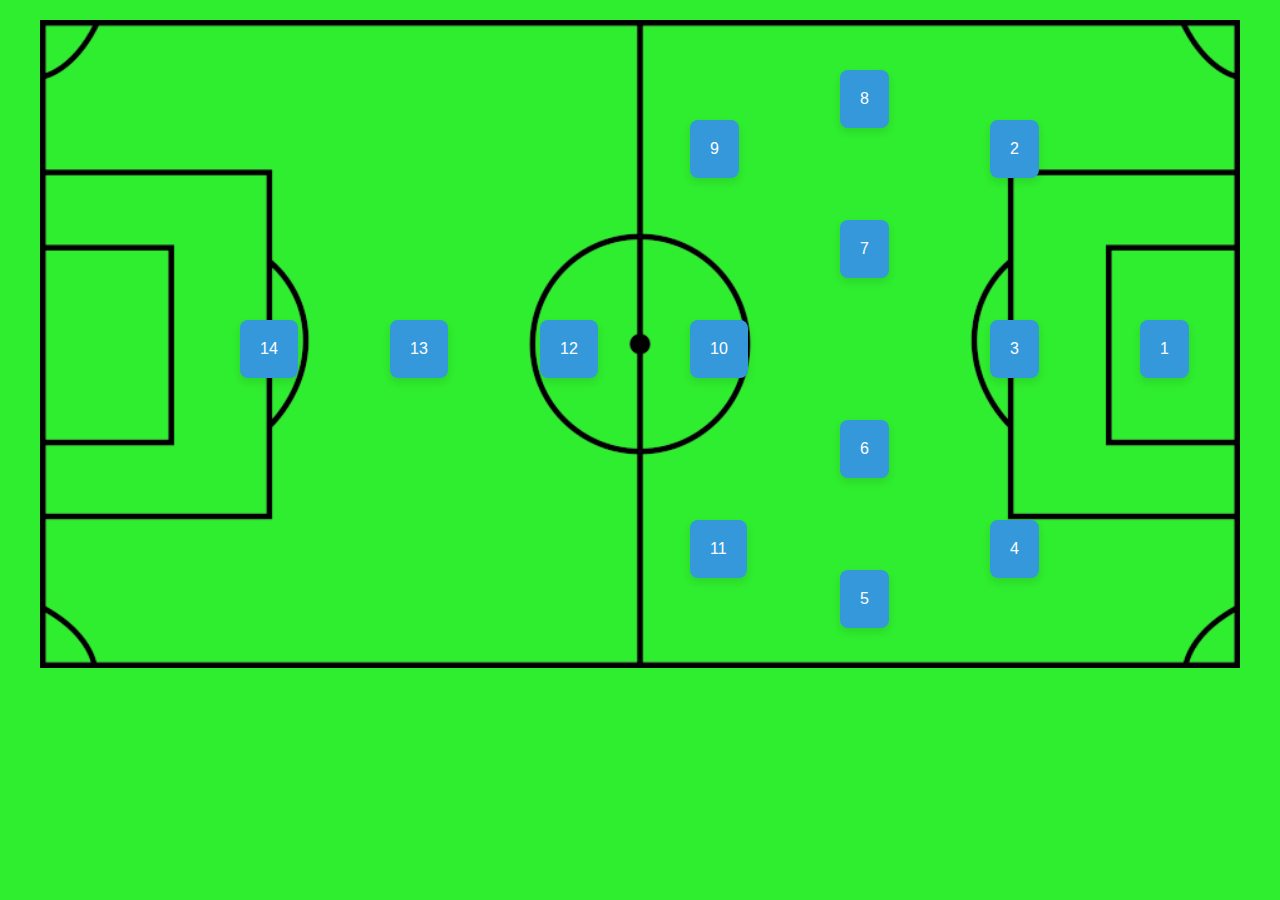
==== index.html @ 2b18959d "begin" ====
<!DOCTYPE html>
<html lang="en">
<head>
    <meta charset="UTF-8">
    <meta name="viewport" content="width=device-width, initial-scale=1.0">
    <title>SoccerGimma</title>
    <link rel="stylesheet" href="style.css">
</head>
<body>
    <div class="container">
        <img src="voetballijnen.png" class="field-image">
        <div class="player ja1">14</div>
        <div class="player ja2">13</div>
        <div class="player ja3">12</div>
        
        <div class="player forward1">9</div>
        <div class="player forward2">10</div>
        <div class="player forward3">11</div>

        <div class="player midfield1">8</div>
        <div class="player midfield2">7</div>
        <div class="player midfield3">6</div>
        <div class="player midfield4">5</div>

        <div class="player defense1">2</div>
        <div class="player defense2">3</div>
        <div class="player defense3">4</div>

        <div class="player goalkeeper">1</div>
    </div>

    <style>
        body {
          margin: 0;
          padding: 0;
          font-family: Arial, sans-serif;
          position: relative; 
        }
    
        .container {
          position: relative; 
          display: grid;
          grid-template-columns: repeat(4, 1fr);
          grid-gap: 20px;
          max-width: 1200px;
          margin: 20px auto;
        }
    
        .field-image {
          width: 100%; 
          height: auto;
          position: absolute; 
          top: 0;
          left: 0;
        }
    
        .player {
          position: absolute; 
          background-color: #3498db;
          color: #fff;
          text-align: center;
          padding: 20px;
          border-radius: 8px;
          box-shadow: 0 4px 8px rgba(0, 0, 0, 0.1);
        }

        .ja1 { top: 300px; left: 200px; }
        .ja2 { top: 300px; left: 350px; }
        .ja3 { top: 300px; left: 500px; }
        .forward1 { top: 100px; left: 650px; }
        .forward2 { top: 300px; left: 650px; }
        .forward3 { top: 500px; left: 650px; }
        .midfield1 { top: 50px; left: 800px; }
        .midfield2 { top: 200px; left: 800px; }
        .midfield3 { top: 400px; left: 800px; }
        .midfield4 { top: 550px; left: 800px; }
        .defense1 { top: 100px; left: 950px; }
        .defense2 { top: 300px; left: 950px; }
        .defense3 { top: 500px; left: 950px; }
        .goalkeeper { top: 300px; left: 1100px; }
      </style>
</body>
</html>
---- style.css ----
body{
    background-color: rgb(47, 237, 47);
}
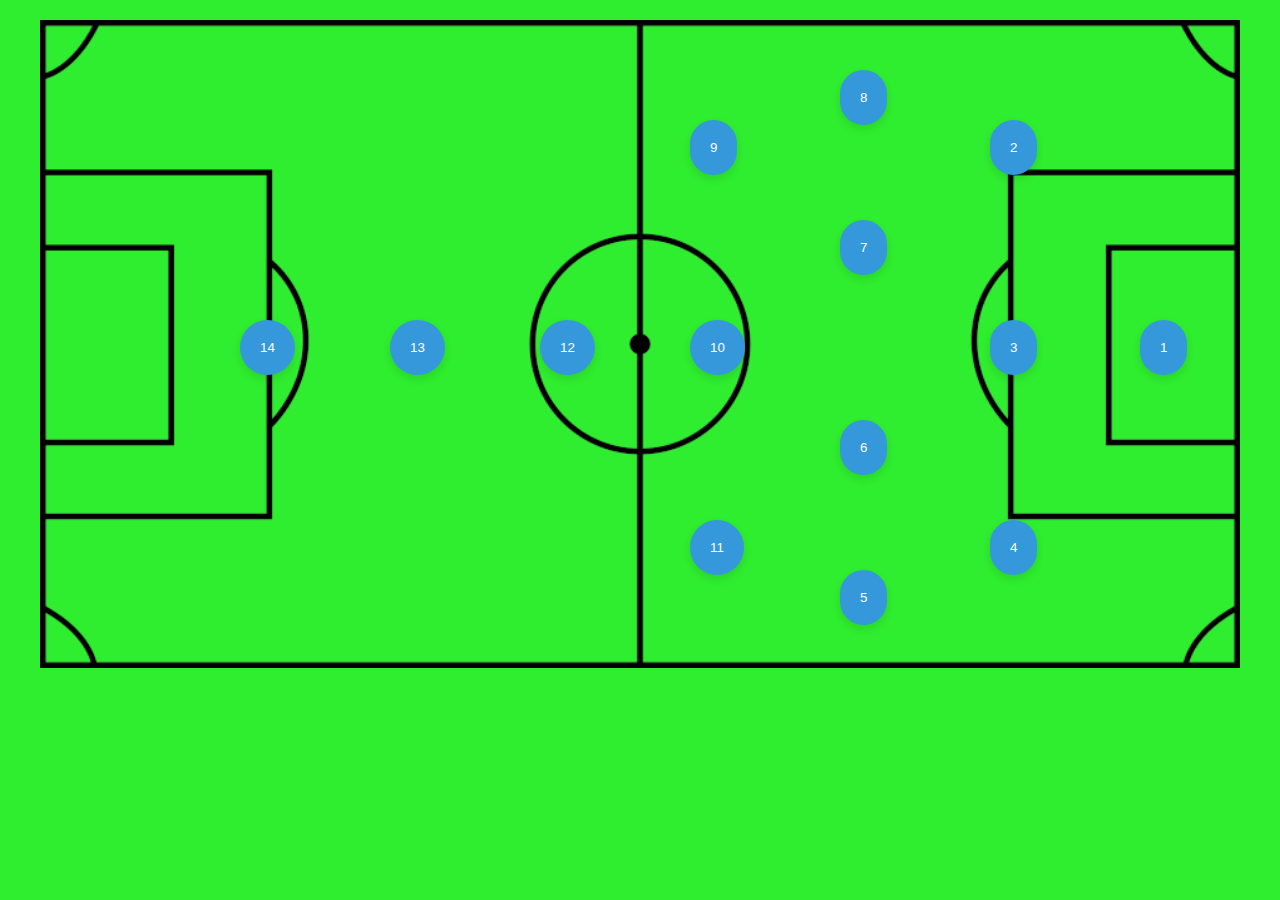
==== commit 746990c4: "update" ====
--- a/index.html
+++ b/index.html
@@ -9,75 +9,35 @@
 <body>
     <div class="container">
         <img src="voetballijnen.png" class="field-image">
-        <div class="player ja1">14</div>
-        <div class="player ja2">13</div>
-        <div class="player ja3">12</div>
         
-        <div class="player forward1">9</div>
-        <div class="player forward2">10</div>
-        <div class="player forward3">11</div>
+        <button class="player ja1" data-level="14" data-current-level="1" onclick="showMultipleChoiceQuestion('Forward 9', 'What is your question for Forward 9?', ['Option 1', 'Option 2', 'Option 3'], 0)">14</button>
+        <button class="player ja2" data-level="13" data-current-level="1" onclick="showMultipleChoiceQuestion('Forward 9', 'What is your question for Forward 9?', ['Option 1', 'Option 2', 'Option 3'], 0)">13</button>
+        <button class="player ja3" data-level="12" data-current-level="1" onclick="showMultipleChoiceQuestion('Forward 9', 'What is your question for Forward 9?', ['Option 1', 'Option 2', 'Option 3'], 0)">12</button>
+        
+        <button class="player forward1" data-level="9" data-current-level="1" onclick="showMultipleChoiceQuestion('Forward 9', 'What is your question for Forward 9?', ['Option 1', 'Option 2', 'Option 3'], 0)">9</button>
+        <button class="player forward2" data-level="10" data-current-level="1" onclick="showMultipleChoiceQuestion('Forward 10', 'What is your question for Forward 10?', ['Option A', 'Option B', 'Option C'], 1)">10</button>
+        <button class="player forward3" data-level="11" data-current-level="1" onclick="showMultipleChoiceQuestion('Forward 11', 'What is your question for Forward 11?', ['Option X', 'Option Y', 'Option Z'], 2)">11</button>
 
-        <div class="player midfield1">8</div>
-        <div class="player midfield2">7</div>
-        <div class="player midfield3">6</div>
-        <div class="player midfield4">5</div>
+        <button class="player midfield1" data-level="8" data-current-level="1" onclick="showMultipleChoiceQuestion('Midfield 8', 'What is your question for Midfield 8?', ['Option M', 'Option N', 'Option O'], 0)">8</button>
+        <button class="player midfield2" data-level="7" data-current-level="1" onclick="showMultipleChoiceQuestion('Midfield 7', 'What is your question for Midfield 7?', ['Option P', 'Option Q', 'Option R'], 1)">7</button>
+        <button class="player midfield3" data-level="6" data-current-level="1" onclick="showMultipleChoiceQuestion('Midfield 6', 'What is your question for Midfield 6?', ['Option S', 'Option T', 'Option U'], 2)">6</button>
+        <button class="player midfield4" data-level="5" data-current-level="1" onclick="showMultipleChoiceQuestion('Midfield 5', 'What is your question for Midfield 5?', ['Option V', 'Option W', 'Option X'], 0)">5</button>
 
-        <div class="player defense1">2</div>
-        <div class="player defense2">3</div>
-        <div class="player defense3">4</div>
+        <button class="player defense1" data-level="2" data-current-level="1" onclick="showMultipleChoiceQuestion('Defense 2', 'What is your question for Defense 2?', ['Option Y', 'Option Z', 'Option A'], 1)">2</button>
+        <button class="player defense2" data-level="3" data-current-level="1" onclick="showMultipleChoiceQuestion('Defense 3', 'What is your question for Defense 3?', ['Option B', 'Option C', 'Option D'], 2)">3</button>
+        <button class="player defense3" data-level="4" data-current-level="1" onclick="showMultipleChoiceQuestion('Defense 4', 'What is your question for Defense 4?', ['Option E', 'Option F', 'Option G'], 0)">4</button>
 
-        <div class="player goalkeeper">1</div>
+        <button class="player goalkeeper" data-level="1" data-current-level="1" onclick="showMultipleChoiceQuestion('Goalkeeper', 'With 202 clean sheets, which goalkeeper has the best record in the Premier League?', ['Joe Hart', 'Petr Cech', 'Peter Schmeichel', 'Hugo Lloris'], 1)">1</button>
     </div>
 
-    <style>
-        body {
-          margin: 0;
-          padding: 0;
-          font-family: Arial, sans-serif;
-          position: relative; 
-        }
-    
-        .container {
-          position: relative; 
-          display: grid;
-          grid-template-columns: repeat(4, 1fr);
-          grid-gap: 20px;
-          max-width: 1200px;
-          margin: 20px auto;
-        }
-    
-        .field-image {
-          width: 100%; 
-          height: auto;
-          position: absolute; 
-          top: 0;
-          left: 0;
-        }
-    
-        .player {
-          position: absolute; 
-          background-color: #3498db;
-          color: #fff;
-          text-align: center;
-          padding: 20px;
-          border-radius: 8px;
-          box-shadow: 0 4px 8px rgba(0, 0, 0, 0.1);
-        }
-
-        .ja1 { top: 300px; left: 200px; }
-        .ja2 { top: 300px; left: 350px; }
-        .ja3 { top: 300px; left: 500px; }
-        .forward1 { top: 100px; left: 650px; }
-        .forward2 { top: 300px; left: 650px; }
-        .forward3 { top: 500px; left: 650px; }
-        .midfield1 { top: 50px; left: 800px; }
-        .midfield2 { top: 200px; left: 800px; }
-        .midfield3 { top: 400px; left: 800px; }
-        .midfield4 { top: 550px; left: 800px; }
-        .defense1 { top: 100px; left: 950px; }
-        .defense2 { top: 300px; left: 950px; }
-        .defense3 { top: 500px; left: 950px; }
-        .goalkeeper { top: 300px; left: 1100px; }
-      </style>
+    <div id="questionModal" class="modal">
+        <div class="modal-content">
+            <span class="close" onclick="closeQuestionModal()">&times;</span>
+            <h2 id="questionTitle"></h2>
+            <p id="questionText"></p>
+            <div id="options"></div>
+        </div>
+    </div>
+    <script src="script.js"></script>
 </body>
-</html> +</html>--- a/style.css
+++ b/style.css
@@ -1,3 +1,89 @@
 body{
-    background-color: rgb(47, 237, 47);
+    background-color: rgb(47, 237, 47); 
+    margin: 0;
+    padding: 0;
+    font-family: Arial, sans-serif;
+    position: relative; 
 }
+
+.container {
+    position: relative; 
+    display: grid;
+    grid-template-columns: repeat(4, 1fr);
+    grid-gap: 20px;
+    max-width: 1200px;
+    margin: 20px auto;
+}
+
+.field-image {
+    width: 100%; 
+    height: auto;
+    position: absolute; 
+    top: 0;
+    left: 0;
+}
+
+.player {
+    position: absolute; 
+    background-color: #3498db;
+    color: #fff;
+    text-align: center;
+    padding: 20px;
+    border-radius: 100px;
+    box-shadow: 0 4px 8px rgba(0, 0, 0, 0.1);
+    cursor: pointer;
+    border: none;
+}
+
+.ja1 { top: 300px; left: 200px; }
+.ja2 { top: 300px; left: 350px; }
+.ja3 { top: 300px; left: 500px; }
+.forward1 { top: 100px; left: 650px; }
+.forward2 { top: 300px; left: 650px; }
+.forward3 { top: 500px; left: 650px; }
+.midfield1 { top: 50px; left: 800px; }
+.midfield2 { top: 200px; left: 800px; }
+.midfield3 { top: 400px; left: 800px; }
+.midfield4 { top: 550px; left: 800px; }
+.defense1 { top: 100px; left: 950px; }
+.defense2 { top: 300px; left: 950px; }
+.defense3 { top: 500px; left: 950px; }
+.goalkeeper { top: 300px; left: 1100px; }
+
+.modal {
+    display: none;
+    position: fixed;
+    top: 0;
+    left: 0;
+    width: 100%;
+    height: 100%;
+    background-color: rgba(0, 0, 0, 0.7);
+}
+
+.modal-content {
+    position: absolute;
+    top: 50%;
+    left: 50%;
+    transform: translate(-50%, -50%);
+    background-color: #fff;
+    padding: 20px;
+    border-radius: 10px;
+    box-shadow: 0 0 10px rgba(0, 0, 0, 0.3);
+}
+
+.close {
+    position: absolute;
+    top: 10px;
+    right: 10px;
+    font-size: 20px;
+    cursor: pointer;
+}
+#options button {
+    margin: 10px;
+    padding: 10px;
+    background-color: #3498db;
+    color: #fff;
+    border: none;
+    border-radius: 5px;
+    cursor: pointer;
+}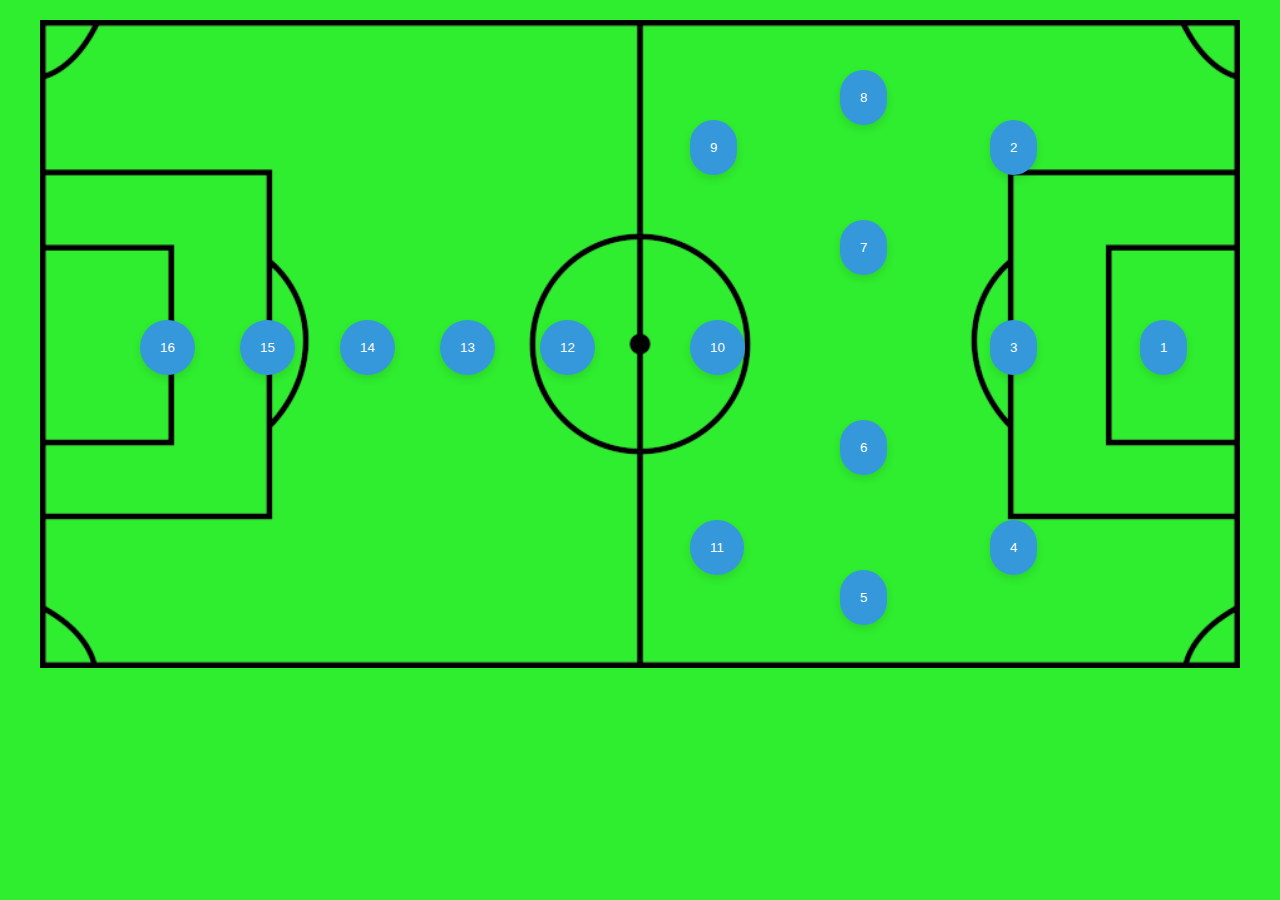
==== commit 3f6b5463: "alle vragen" ====
--- a/index.html
+++ b/index.html
@@ -3,31 +3,32 @@
 <head>
     <meta charset="UTF-8">
     <meta name="viewport" content="width=device-width, initial-scale=1.0">
-    <title>SoccerGimma</title>
+    <title>SoccerGame</title>
     <link rel="stylesheet" href="style.css">
 </head>
 <body>
     <div class="container">
         <img src="voetballijnen.png" class="field-image">
+        <button class="player ja5" data-level="16" data-current-level="1" onclick="showMultipleChoiceQuestion('Attack 5 (Level 16)', 'Which Colombian player scored 3 goals in the 2018 World Cup?', ['Radamel Falcao', 'James Rodriguez', 'Yerry Mina', 'Juan Cuadrado'], 2)">16</button>
+        <button class="player ja4" data-level="15" data-current-level="1" onclick="showMultipleChoiceQuestion('Attack 4 (Level 15)', 'Which team won the first treble?', ['Barcelona', 'PSV', 'Celtic', 'Ajax'], 2)">15</button>
+        <button class="player ja1" data-level="14" data-current-level="1" onclick="showMultipleChoiceQuestion('Attack 3 (Level 14)', 'Which player scored the winning goal for Portugal in the 2016 Euros?', ['Cristiano Ronaldo', 'Éder', 'Nani', 'Ricardo Quaresma'], 1)">14</button>
+        <button class="player ja2" data-level="13" data-current-level="1" onclick="showMultipleChoiceQuestion('Attack 2 (Level 13)', 'Which team won the first Premier League title?', ['Liverpool', 'Arsenal', 'Aston Villa', 'Manchester United'], 3)">13</button>
+        <button class="player ja3" data-level="12" data-current-level="1" onclick="showMultipleChoiceQuestion('Attack 1 (Level 12)', 'Which country won the most Ballon dOrs?', ['Argentina', 'Netherlands', 'Brazil', 'France'], 0)">12</button>
         
-        <button class="player ja1" data-level="14" data-current-level="1" onclick="showMultipleChoiceQuestion('Forward 9', 'What is your question for Forward 9?', ['Option 1', 'Option 2', 'Option 3'], 0)">14</button>
-        <button class="player ja2" data-level="13" data-current-level="1" onclick="showMultipleChoiceQuestion('Forward 9', 'What is your question for Forward 9?', ['Option 1', 'Option 2', 'Option 3'], 0)">13</button>
-        <button class="player ja3" data-level="12" data-current-level="1" onclick="showMultipleChoiceQuestion('Forward 9', 'What is your question for Forward 9?', ['Option 1', 'Option 2', 'Option 3'], 0)">12</button>
-        
-        <button class="player forward1" data-level="9" data-current-level="1" onclick="showMultipleChoiceQuestion('Forward 9', 'What is your question for Forward 9?', ['Option 1', 'Option 2', 'Option 3'], 0)">9</button>
-        <button class="player forward2" data-level="10" data-current-level="1" onclick="showMultipleChoiceQuestion('Forward 10', 'What is your question for Forward 10?', ['Option A', 'Option B', 'Option C'], 1)">10</button>
-        <button class="player forward3" data-level="11" data-current-level="1" onclick="showMultipleChoiceQuestion('Forward 11', 'What is your question for Forward 11?', ['Option X', 'Option Y', 'Option Z'], 2)">11</button>
+        <button class="player forward1" data-level="9" data-current-level="1" onclick="showMultipleChoiceQuestion('Striker 1 (Level 9)', 'With 260 goals, who is the Premier Leagues all-time top scorer?', ['Harry kane', 'Michael Owen', 'Alan Shearer', 'Sergio Aguero'], 2)">9</button>
+        <button class="player forward2" data-level="10" data-current-level="1" onclick="showMultipleChoiceQuestion('Striker 2 (Level 10)', 'Who is the all-time top scorer of the World Cup?', ['Miroslav Klose', 'Ronaldo Lima', 'Lionel Messi', 'Gerd Müller'], 0)">10</button>
+        <button class="player forward3" data-level="11" data-current-level="1" onclick="showMultipleChoiceQuestion('Striker 3 (Level 11)', 'Which three players shared the EPL Golden Boot in 2018-2019?', ['Harry Kane-Mohamed Salah-Sadio Mané', ' Pierre-Emerick Aubameyang-Mohamed Salah-Roberto Firmino', 'Romelu Lukaku-Harry Kane-Roberto Firmino', 'Pierre-Emerick Aubameyang-Mohamed Salah- Sadio Mané'], 3)">11</button>
 
-        <button class="player midfield1" data-level="8" data-current-level="1" onclick="showMultipleChoiceQuestion('Midfield 8', 'What is your question for Midfield 8?', ['Option M', 'Option N', 'Option O'], 0)">8</button>
-        <button class="player midfield2" data-level="7" data-current-level="1" onclick="showMultipleChoiceQuestion('Midfield 7', 'What is your question for Midfield 7?', ['Option P', 'Option Q', 'Option R'], 1)">7</button>
-        <button class="player midfield3" data-level="6" data-current-level="1" onclick="showMultipleChoiceQuestion('Midfield 6', 'What is your question for Midfield 6?', ['Option S', 'Option T', 'Option U'], 2)">6</button>
-        <button class="player midfield4" data-level="5" data-current-level="1" onclick="showMultipleChoiceQuestion('Midfield 5', 'What is your question for Midfield 5?', ['Option V', 'Option W', 'Option X'], 0)">5</button>
+        <button class="player midfield1" data-level="8" data-current-level="1" onclick="showMultipleChoiceQuestion('Midfielder 4 (Level 8)', 'Which midfielder made the most expensive transfer?', ['Declan Rice', 'Jude Bellingham', 'Enzo Fernandez', 'Paul Pogba'], 2)">8</button>
+        <button class="player midfield2" data-level="7" data-current-level="1" onclick="showMultipleChoiceQuestion('Midfielder 3 (Level 7)', 'Which midfielder got a red card in the 2006 World Cup Final?', ['Zinedine Zidane', 'Gennaron Gattuso', 'Claude Makelele', 'Daniele de Rossi'], 0)">7</button>
+        <button class="player midfield3" data-level="6" data-current-level="1" onclick="showMultipleChoiceQuestion('Midfielder 2 (Level 6)', 'Which midfielder has the most goals?', ['Frank Lampard', 'Zico', 'Michel Platini', 'Kaka'], 1)">6</button>
+        <button class="player midfield4" data-level="5" data-current-level="1" onclick="showMultipleChoiceQuestion('Midfielder 1 (Level 5)', 'Which midfielder has the most assists in the Bundesliga?', ['Marco Reus', 'Kevin de Bruyne', 'Lothar Matthaus', 'Thomas Müller'], 0)">5</button>
 
-        <button class="player defense1" data-level="2" data-current-level="1" onclick="showMultipleChoiceQuestion('Defense 2', 'What is your question for Defense 2?', ['Option Y', 'Option Z', 'Option A'], 1)">2</button>
-        <button class="player defense2" data-level="3" data-current-level="1" onclick="showMultipleChoiceQuestion('Defense 3', 'What is your question for Defense 3?', ['Option B', 'Option C', 'Option D'], 2)">3</button>
-        <button class="player defense3" data-level="4" data-current-level="1" onclick="showMultipleChoiceQuestion('Defense 4', 'What is your question for Defense 4?', ['Option E', 'Option F', 'Option G'], 0)">4</button>
+        <button class="player defense1" data-level="2" data-current-level="1" onclick="showMultipleChoiceQuestion('Defender 1 (Level 2)', 'Which la liga defender has the most red cards?', ['Sergio Ramos', ' Pepe', 'Carles Puyol', 'Dani Alves'], 0)">2</button>
+        <button class="player defense2" data-level="3" data-current-level="1" onclick="showMultipleChoiceQuestion('Defender 2 (Level 3)', 'Which defender has the most appearances for Brazil?', ['Cafu', 'Lucio', 'Roberto Carlos', ' Thiago Silva'], 0)">3</button>
+        <button class="player defense3" data-level="4" data-current-level="1" onclick="showMultipleChoiceQuestion('Defender 3 (Level 4)', 'Which defender made the most expensive transfer?', ['Harry Maguire', 'Virgil van Dijk', 'Josko Gvardiol', 'Matthijs de Ligt'], 2)">4</button>
 
-        <button class="player goalkeeper" data-level="1" data-current-level="1" onclick="showMultipleChoiceQuestion('Goalkeeper', 'With 202 clean sheets, which goalkeeper has the best record in the Premier League?', ['Joe Hart', 'Petr Cech', 'Peter Schmeichel', 'Hugo Lloris'], 1)">1</button>
+        <button class="player goalkeeper" data-level="1" data-current-level="1" onclick="showMultipleChoiceQuestion('Goalkeeper (Level 1)', 'With 202 clean sheets, which goalkeeper has the best record in the Premier League?', ['Joe Hart', 'Petr Cech', 'Peter Schmeichel', 'Hugo Lloris'], 1)">1</button>
     </div>
 
     <div id="questionModal" class="modal">
--- a/style.css
+++ b/style.css
@@ -35,9 +35,11 @@
     border: none;
 }
 
-.ja1 { top: 300px; left: 200px; }
-.ja2 { top: 300px; left: 350px; }
+.ja1 { top: 300px; left: 300px; }
+.ja2 { top: 300px; left: 400px; }
 .ja3 { top: 300px; left: 500px; }
+.ja4 { top: 300px; left: 200px; }
+.ja5 { top: 300px; left: 100px; }
 .forward1 { top: 100px; left: 650px; }
 .forward2 { top: 300px; left: 650px; }
 .forward3 { top: 500px; left: 650px; }
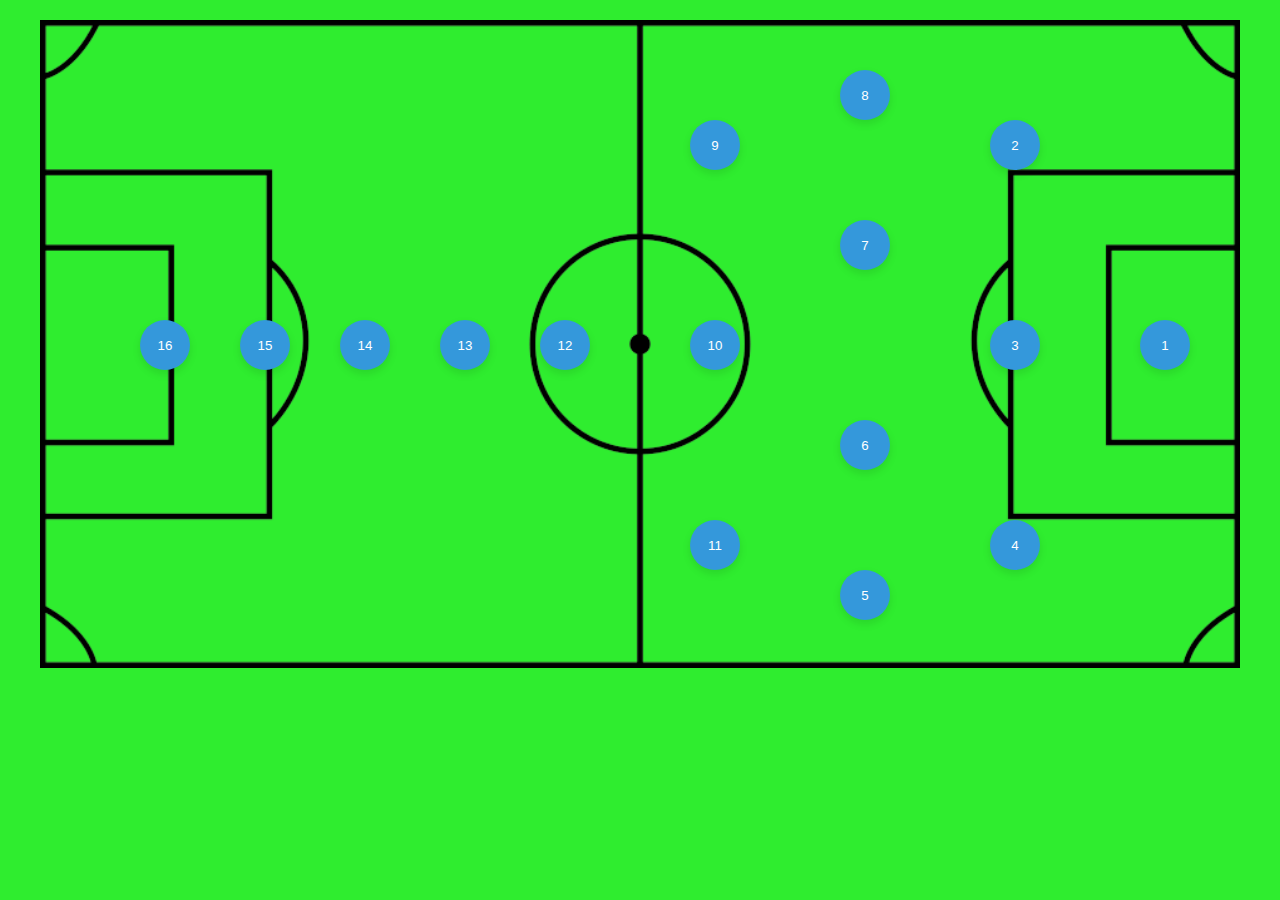
==== commit 2e340515: "update" ====
--- a/index.html
+++ b/index.html
@@ -5,6 +5,7 @@
     <meta name="viewport" content="width=device-width, initial-scale=1.0">
     <title>SoccerGame</title>
     <link rel="stylesheet" href="style.css">
+    <link rel="icon" type="png" href="Footy facts.png">
 </head>
 <body>
     <div class="container">
@@ -22,7 +23,7 @@
         <button class="player midfield1" data-level="8" data-current-level="1" onclick="showMultipleChoiceQuestion('Midfielder 4 (Level 8)', 'Which midfielder made the most expensive transfer?', ['Declan Rice', 'Jude Bellingham', 'Enzo Fernandez', 'Paul Pogba'], 2)">8</button>
         <button class="player midfield2" data-level="7" data-current-level="1" onclick="showMultipleChoiceQuestion('Midfielder 3 (Level 7)', 'Which midfielder got a red card in the 2006 World Cup Final?', ['Zinedine Zidane', 'Gennaron Gattuso', 'Claude Makelele', 'Daniele de Rossi'], 0)">7</button>
         <button class="player midfield3" data-level="6" data-current-level="1" onclick="showMultipleChoiceQuestion('Midfielder 2 (Level 6)', 'Which midfielder has the most goals?', ['Frank Lampard', 'Zico', 'Michel Platini', 'Kaka'], 1)">6</button>
-        <button class="player midfield4" data-level="5" data-current-level="1" onclick="showMultipleChoiceQuestion('Midfielder 1 (Level 5)', 'Which midfielder has the most assists in the Bundesliga?', ['Marco Reus', 'Kevin de Bruyne', 'Lothar Matthaus', 'Thomas Müller'], 0)">5</button>
+        <button class="player midfield4" data-level="5" data-current-level="1" onclick="showMultipleChoiceQuestion('Midfielder 1 (Level 5)', 'Which midfielder has the most assists in the Bundesliga?', ['Marco Reus', 'Kevin de Bruyne', 'Lothar Matthaus', 'Thomas Müller'], 3)">5</button>
 
         <button class="player defense1" data-level="2" data-current-level="1" onclick="showMultipleChoiceQuestion('Defender 1 (Level 2)', 'Which la liga defender has the most red cards?', ['Sergio Ramos', ' Pepe', 'Carles Puyol', 'Dani Alves'], 0)">2</button>
         <button class="player defense2" data-level="3" data-current-level="1" onclick="showMultipleChoiceQuestion('Defender 2 (Level 3)', 'Which defender has the most appearances for Brazil?', ['Cafu', 'Lucio', 'Roberto Carlos', ' Thiago Silva'], 0)">3</button>
--- a/style.css
+++ b/style.css
@@ -28,14 +28,15 @@
     background-color: #3498db;
     color: #fff;
     text-align: center;
-    padding: 20px;
-    border-radius: 100px;
+    width: 50px;
+    height: 50px;
+    border-radius: 50%;
     box-shadow: 0 4px 8px rgba(0, 0, 0, 0.1);
     cursor: pointer;
     border: none;
 }
 
-.ja1 { top: 300px; left: 300px; }
+.ja1 { top: 300px; left: 300px; } 
 .ja2 { top: 300px; left: 400px; }
 .ja3 { top: 300px; left: 500px; }
 .ja4 { top: 300px; left: 200px; }
@@ -88,4 +89,4 @@
     border: none;
     border-radius: 5px;
     cursor: pointer;
-}+}
